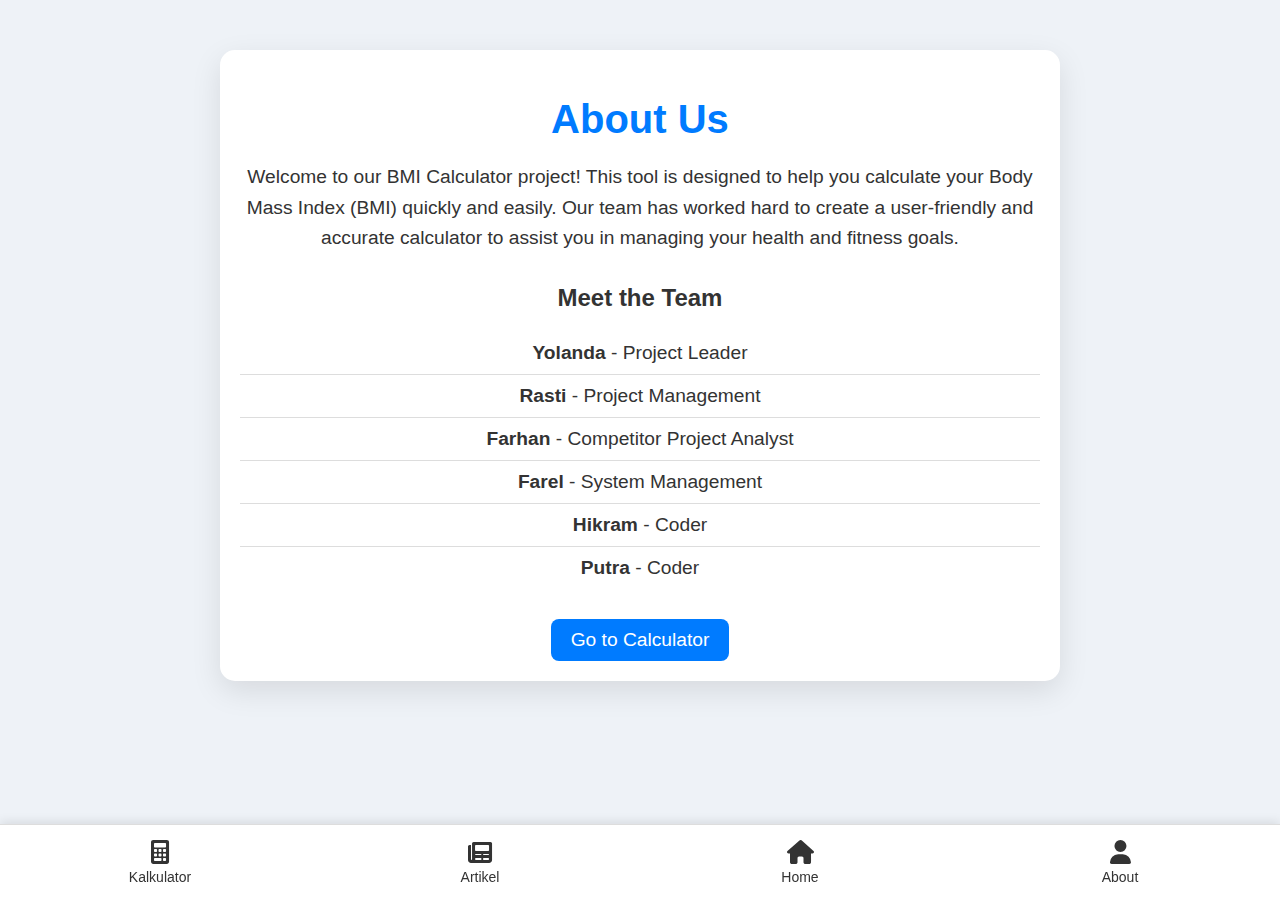
==== about.html @ 8074e926 "komit kedua ku." ====
<!DOCTYPE html>
<html lang="id">
<head>
    <meta charset="UTF-8">
    <meta name="viewport" content="width=device-width, initial-scale=1.0">
    <title>About Us - BMI Kalkulator</title>
    <link href="https://unpkg.com/boxicons@2.1.4/css/boxicons.min.css" rel="stylesheet">
    <link rel="stylesheet" href="https://cdnjs.cloudflare.com/ajax/libs/font-awesome/6.4.2/css/all.min.css">
    <link rel="stylesheet" href="https://cdnjs.cloudflare.com/ajax/libs/font-awesome/6.0.0-beta3/css/all.min.css">
    <style>
        body {
            font-family: 'Arial', sans-serif;
            background-color: #eef2f7;
            color: #333;
            margin: 0;
            display: flex;
            flex-direction: column;
            justify-content: space-between;
            min-height: 100vh;
        }

        .container {
            max-width: 800px; 
            margin: 50px auto;
            padding: 20px;
            background-color: #fff;
            border-radius: 15px;
            box-shadow: 0 10px 30px rgba(0, 0, 0, 0.1);
            text-align: center;
        }

        h1 {
            font-size: 2.5rem; 
            margin-bottom: 20px;
            color: #007bff;
        }

        p {
            font-size: 1.2rem;
            line-height: 1.6;
            margin-bottom: 30px;
        }

        .team {
            list-style-type: none;
            padding: 0;
            margin-bottom: 30px;
        }

        .team-item {
            font-size: 1.2rem;
            padding: 10px 0;
            border-bottom: 1px solid #ddd;
        }

        .team-item:last-child {
            border-bottom: none;
        }

        .btn-container {
            margin-top: 20px;
        }

        .btn-container a {
            display: inline-block;
            font-size: 1.2rem;
            padding: 10px 20px;
            border: none;
            border-radius: 8px;
            color: #fff;
            background-color: #007bff;
            text-decoration: none;
            transition: background-color 0.3s ease, transform 0.2s ease;
        }

        .btn-container a:hover {
            background-color: #0056b3;
            transform: translateY(-3px);
        }

        .bottom-nav {
            position: fixed;
            bottom: 0;
            left: 0;
            width: 100%;
            background-color: #fff;
            display: flex;
            justify-content: space-around;
            padding: 10px 0;
            box-shadow: 0 -2px 10px rgba(0, 0, 0, 0.1);
            border-top: 1px solid #ddd;
        }

        .bottom-nav a {
            color: #333;
            text-align: center;
            text-decoration: none;
            font-size: 14px;
            flex: 1;
            padding: 5px;
            transition: color 0.3s ease, transform 0.3s ease;
        }

        .bottom-nav a:hover {
            color: #007bff;
            transform: scale(1.1);
        }

        .bottom-nav a.active {
            color: #007bff;
        }

        .bottom-nav a i {
            font-size: 24px;
            display: block;
            margin-bottom: 5px;
        }
    </style>
</head>
<body>
    <div class="container">
        <h1>About Us</h1>
        <p>
            Welcome to our BMI Calculator project! This tool is designed to help you calculate your Body Mass Index (BMI) quickly and easily. 
            Our team has worked hard to create a user-friendly and accurate calculator to assist you in managing your health and fitness goals.
        </p>
        <h2>Meet the Team</h2>
        <ul class="team">
            <li class="team-item"><strong>Yolanda</strong> - Project Leader</li>
            <li class="team-item"><strong>Rasti</strong> - Project Management</li>
            <li class="team-item"><strong>Farhan</strong> - Competitor Project Analyst</li>
            <li class="team-item"><strong>Farel</strong> - System Management</li>
            <li class="team-item"><strong>Hikram</strong> - Coder</li>
            <li class="team-item"><strong>Putra</strong> - Coder</li>
        </ul>
        <div class="btn-container">
            <a href="kalkulator.html">Go to Calculator</a>
        </div>
    </div>

    <div class="bottom-nav">
        <a href="kalkulator.html">
            <i class="fas fa-calculator"></i>
            Kalkulator
        </a>
        <a href="https://www.nytimes.com/international/section/health">
            <i class="fas fa-newspaper"></i>
            Artikel
        </a>
        <a href="index.html">
            <i class="fas fa-home"></i>
            Home
        </a>
        <a href="about.html">
            <i class="fas fa-user"></i>
            About
        </a>
    </div>

    <script src="script.js"></script>
</body>
</html>
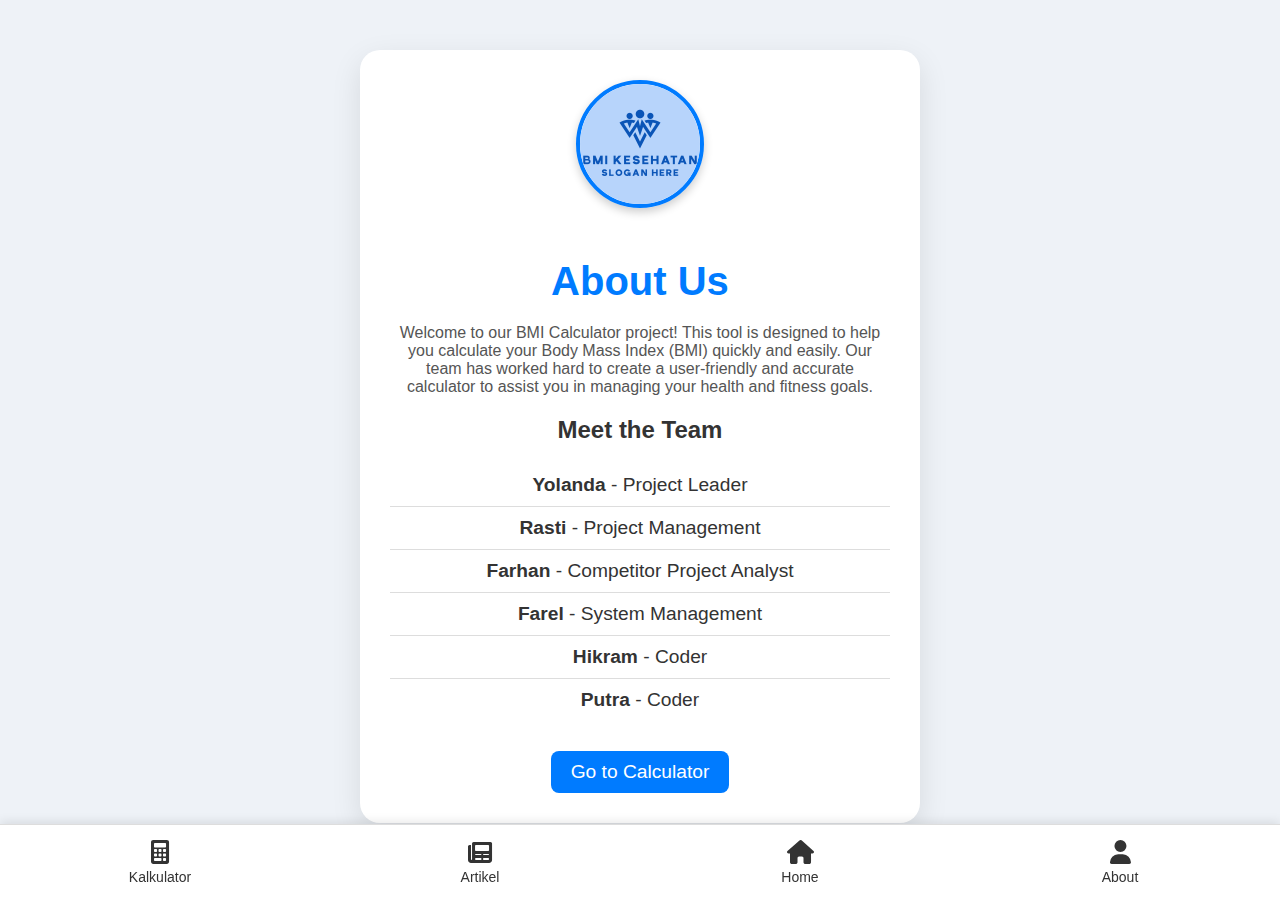
==== commit 835f8247: "saya mengubah kode di html untuk menambahkan logo." ====
--- a/about.html
+++ b/about.html
@@ -20,26 +20,39 @@
         }
 
         .container {
-            max-width: 800px; 
+            max-width: 500px;
             margin: 50px auto;
-            padding: 20px;
+            padding: 30px;
             background-color: #fff;
-            border-radius: 15px;
+            border-radius: 20px;
             box-shadow: 0 10px 30px rgba(0, 0, 0, 0.1);
             text-align: center;
+            position: relative;
+        }
+
+        .container img {
+            width: 120px;
+            height: 120px;
+            border-radius: 50%;
+            object-fit: cover;
+            margin: 0 auto 20px;
+            border: 4px solid #007bff;
+            box-shadow: 0 4px 10px rgba(0, 0, 0, 0.2);
         }
 
         h1 {
-            font-size: 2.5rem; 
+            font-size: 2.5rem;
             margin-bottom: 20px;
             color: #007bff;
+            font-weight: 700;
         }
 
         p {
-            font-size: 1.2rem;
-            line-height: 1.6;
-            margin-bottom: 30px;
+            font-size: 1rem;
+            margin-bottom: 20px;
+            color: #555;
         }
+
 
         .team {
             list-style-type: none;
@@ -119,6 +132,7 @@
 </head>
 <body>
     <div class="container">
+        <img src="assets/mylogo.png" alt="Logo">
         <h1>About Us</h1>
         <p>
             Welcome to our BMI Calculator project! This tool is designed to help you calculate your Body Mass Index (BMI) quickly and easily. 
